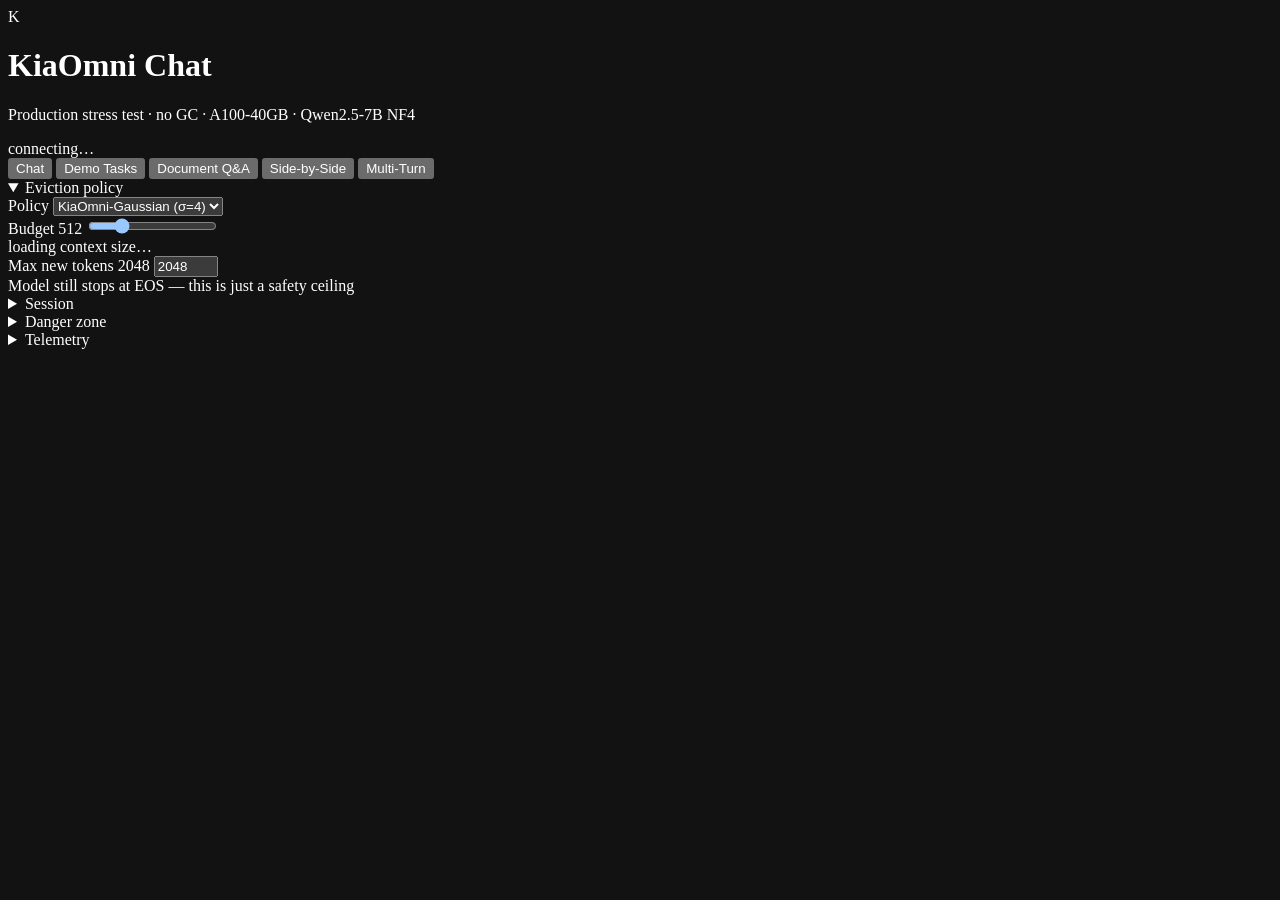
==== kiaomni_chat/static/index.html @ 3fe6872e "feat(kiaomni_chat): add initial kiaomni_chat web app baseline and update .gitignore" ====
<!doctype html>
<html lang="en">
<head>
<meta charset="utf-8" />
<meta name="viewport" content="width=device-width, initial-scale=1" />
<meta name="color-scheme" content="dark" />
<title>KiaOmni Chat — production stress test</title>
<link rel="icon" href="/favicon.ico" />
<link rel="stylesheet" href="/static/style.css" />
</head>
<body>
<header class="topbar">
  <div class="brand">
    <span class="brand-mark" aria-hidden="true">K</span>
    <div class="brand-text">
      <h1>KiaOmni Chat</h1>
      <p class="sub">Production stress test · no GC · A100-40GB · Qwen2.5-7B NF4</p>
    </div>
  </div>
  <div class="status" id="status">
    <span class="dot dot-init" id="status-dot" aria-hidden="true"></span>
    <span id="status-text">connecting…</span>
  </div>
</header>

<nav class="tabs" role="tablist" aria-label="Scenarios">
  <button class="tab" role="tab" data-tab="chat" aria-selected="true">Chat</button>
  <button class="tab" role="tab" data-tab="demo">Demo Tasks</button>
  <button class="tab" role="tab" data-tab="docqa">Document Q&amp;A</button>
  <button class="tab" role="tab" data-tab="compare">Side-by-Side</button>
  <button class="tab" role="tab" data-tab="multiturn">Multi-Turn</button>
</nav>

<main class="layout">
  <aside class="sidebar" aria-label="Settings">
    <details open>
      <summary>Eviction policy</summary>
      <div class="field">
        <label for="policy">Policy</label>
        <select id="policy">
          <option value="kiaomni_gaussian" selected>KiaOmni-Gaussian (σ=4)</option>
          <option value="kiaomni_s8">KiaOmni-Boxcar (σ=8)</option>
          <option value="fullcontext">FullContext (no eviction)</option>
        </select>
      </div>
      <div class="field">
        <label for="budget">Budget <span class="hint" id="budget-hint">512</span></label>
        <input id="budget" type="range" min="64" max="2048" step="64" value="512" />
        <div class="muted" id="budget-pct">loading context size…</div>
      </div>
      <div class="field">
        <label for="max-new">Max new tokens <span class="hint" id="max-new-hint">2048</span></label>
        <input id="max-new" type="number" min="16" max="8192" step="16" value="2048" />
        <div class="muted">Model still stops at EOS — this is just a safety ceiling</div>
      </div>
    </details>
    <details>
      <summary>Session</summary>
      <div class="field">
        <button id="new-session" class="btn-secondary">New session</button>
        <div class="muted" id="session-info">No session yet</div>
      </div>
    </details>
    <details>
      <summary>Danger zone</summary>
      <div class="field">
        <button id="restart" class="btn-danger">Restart container</button>
        <p class="muted">Escape hatch for the no-GC stress test. Modal will
        respawn the container with fresh VRAM.</p>
      </div>
    </details>
  </aside>

  <section class="panel" id="panel">
    <!-- Scenario panels are filled by app.js -->
  </section>
</main>

<details class="telemetry" id="telemetry-drawer">
  <summary>
    <span>Telemetry</span>
    <span class="badges" id="oom-badge"></span>
  </summary>
  <div class="telemetry-body">
    <div class="chart-wrap">
      <canvas id="vram-chart" height="120"></canvas>
      <div class="legend">
        <span><i class="sw sw-alloc"></i> allocated</span>
        <span><i class="sw sw-resv"></i> reserved</span>
        <span><i class="sw sw-max"></i> max</span>
      </div>
    </div>
    <div class="stats-grid" id="stats-grid"></div>
  </div>
</details>

<script src="/static/app.js" type="module"></script>
</body>
</html>
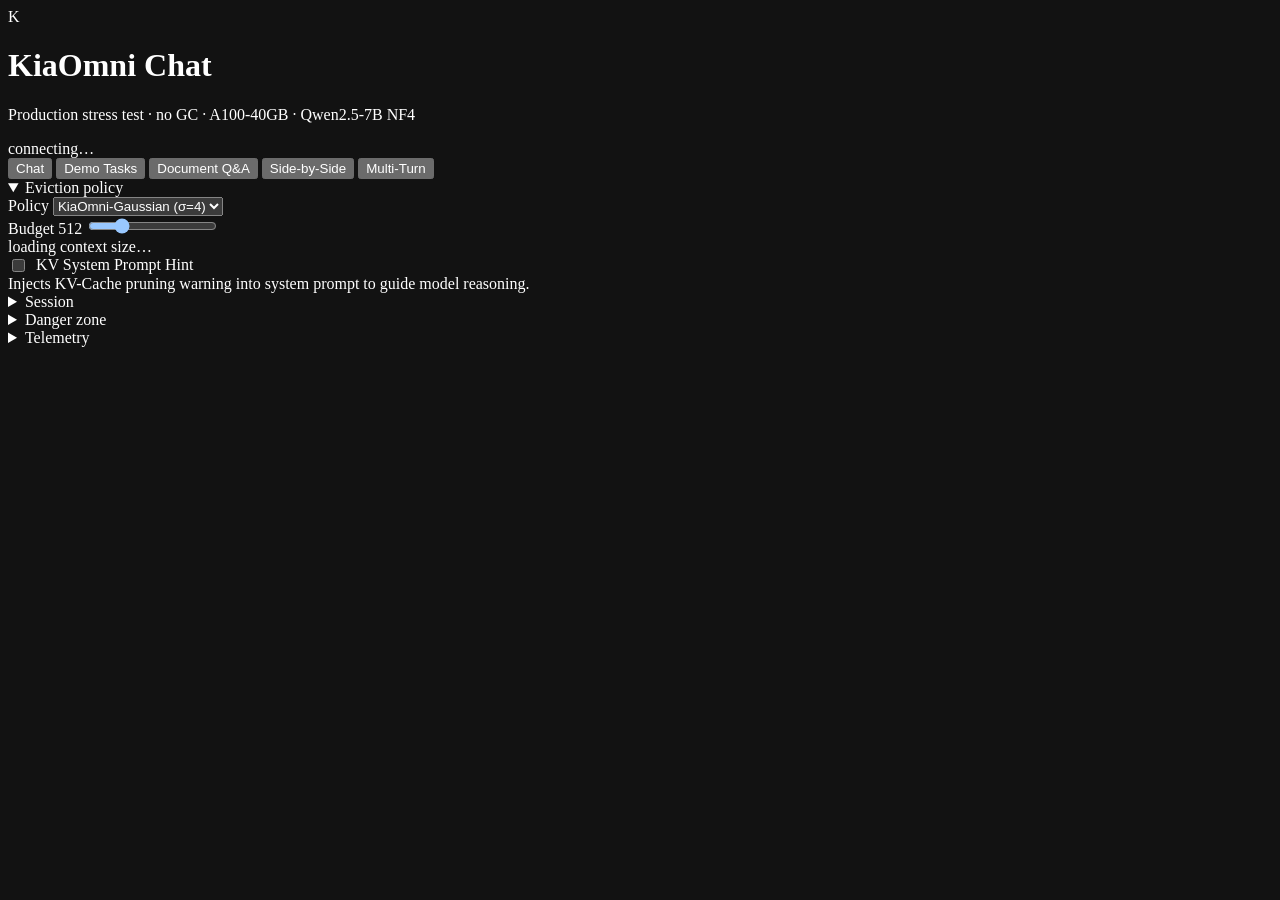
==== commit 6b0d3ae3: "feat(kiaomni_chat): update to 2025 AI research article and add KV System Prompt Hint toggle" ====
--- a/kiaomni_chat/static/index.html
+++ b/kiaomni_chat/static/index.html
@@ -49,11 +49,14 @@
         <div class="muted" id="budget-pct">loading context size…</div>
       </div>
       <div class="field">
-        <label for="max-new">Max new tokens <span class="hint" id="max-new-hint">2048</span></label>
-        <input id="max-new" type="number" min="16" max="8192" step="16" value="2048" />
-        <div class="muted">Model still stops at EOS — this is just a safety ceiling</div>
+        <label for="sys-prompt-toggle" style="display:flex; align-items:center; gap:8px; cursor:pointer;">
+          <input id="sys-prompt-toggle" type="checkbox" />
+          <span>KV System Prompt Hint</span>
+        </label>
+        <div class="muted">Injects KV-Cache pruning warning into system prompt to guide model reasoning.</div>
       </div>
     </details>
+
     <details>
       <summary>Session</summary>
       <div class="field">
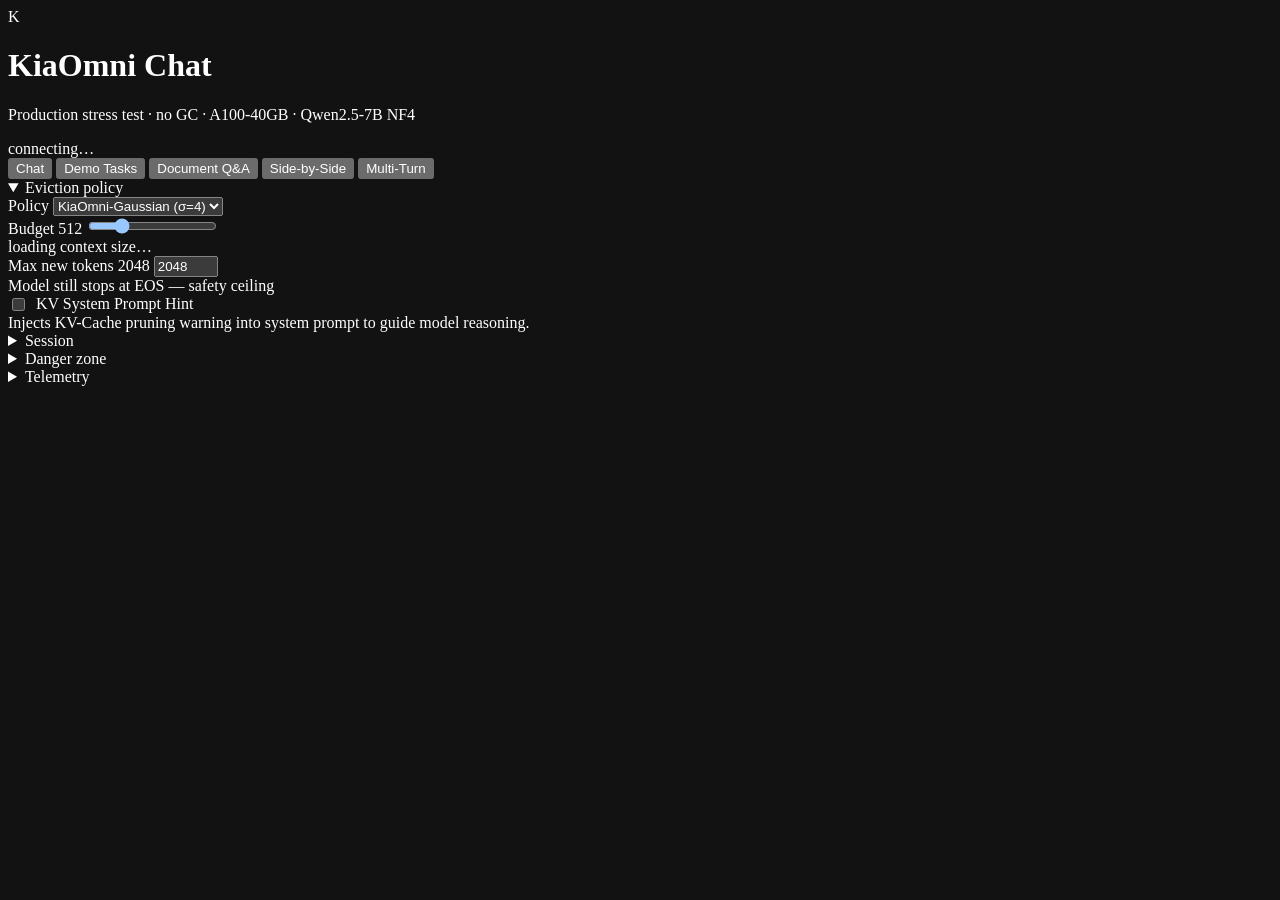
==== commit 34708e52: "fix(app.js): add Toast error notification, null guards, and restore max-new input" ====
--- a/kiaomni_chat/static/index.html
+++ b/kiaomni_chat/static/index.html
@@ -6,7 +6,7 @@
 <meta name="color-scheme" content="dark" />
 <title>KiaOmni Chat — production stress test</title>
 <link rel="icon" href="/favicon.ico" />
-<link rel="stylesheet" href="/static/style.css" />
+<link rel="stylesheet" href="/static/style.css?v=v18_20260722" />
 </head>
 <body>
 <header class="topbar">
@@ -49,6 +49,11 @@
         <div class="muted" id="budget-pct">loading context size…</div>
       </div>
       <div class="field">
+        <label for="max-new">Max new tokens <span class="hint" id="max-new-hint">2048</span></label>
+        <input id="max-new" type="number" min="16" max="8192" step="16" value="2048" />
+        <div class="muted">Model still stops at EOS — safety ceiling</div>
+      </div>
+      <div class="field">
         <label for="sys-prompt-toggle" style="display:flex; align-items:center; gap:8px; cursor:pointer;">
           <input id="sys-prompt-toggle" type="checkbox" />
           <span>KV System Prompt Hint</span>
@@ -56,6 +61,7 @@
         <div class="muted">Injects KV-Cache pruning warning into system prompt to guide model reasoning.</div>
       </div>
     </details>
+
 
     <details>
       <summary>Session</summary>
@@ -97,6 +103,6 @@
   </div>
 </details>
 
-<script src="/static/app.js" type="module"></script>
+<script src="/static/app.js?v=v18_20260722" type="module"></script>
 </body>
 </html>
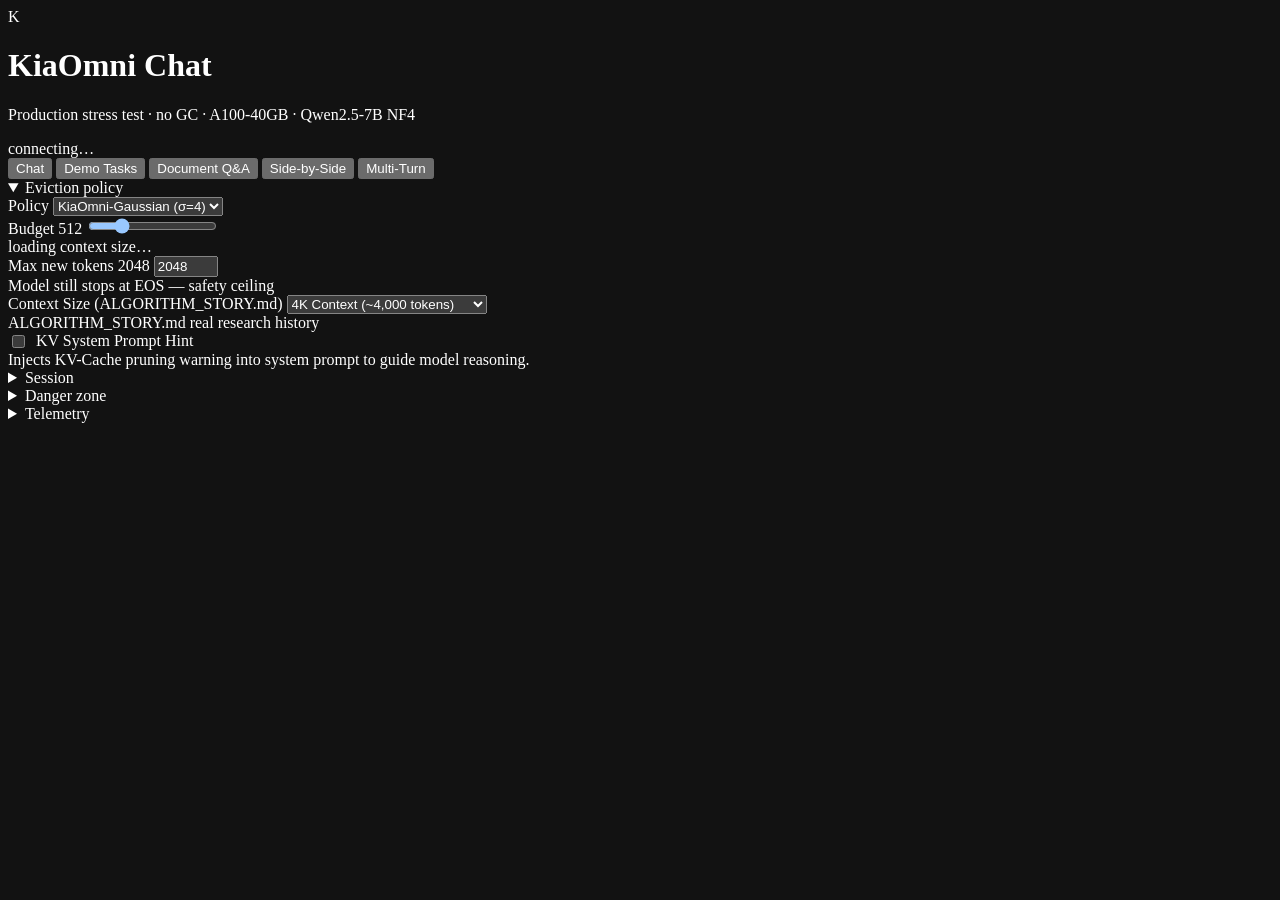
==== commit df31570f: "feat(benchmarks): add dynamic ALGORITHM_STORY context scaling (4K, 8K, 16K, 32K) & turn-by-turn UI r" ====
--- a/kiaomni_chat/static/index.html
+++ b/kiaomni_chat/static/index.html
@@ -54,6 +54,16 @@
         <div class="muted">Model still stops at EOS — safety ceiling</div>
       </div>
       <div class="field">
+        <label for="context-size">Context Size (ALGORITHM_STORY.md)</label>
+        <select id="context-size">
+          <option value="4k" selected>4K Context (~4,000 tokens)</option>
+          <option value="8k">8K Context (~8,000 tokens)</option>
+          <option value="16k">16K Context (~16,000 tokens)</option>
+          <option value="32k">32K Context (~32,000 tokens)</option>
+        </select>
+        <div class="muted">ALGORITHM_STORY.md real research history</div>
+      </div>
+      <div class="field">
         <label for="sys-prompt-toggle" style="display:flex; align-items:center; gap:8px; cursor:pointer;">
           <input id="sys-prompt-toggle" type="checkbox" />
           <span>KV System Prompt Hint</span>
